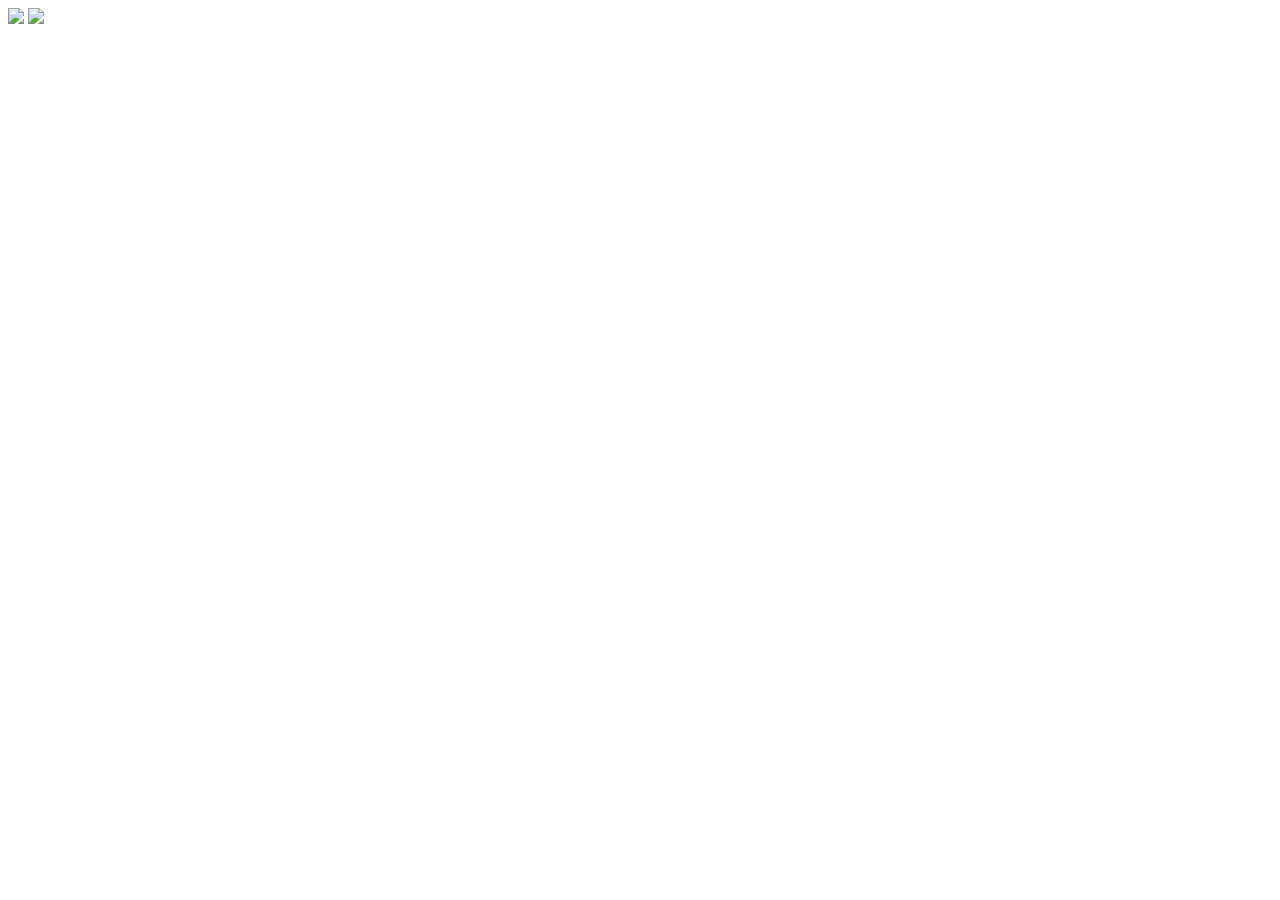
==== index.html @ e2700d0b "Add files via upload" ====
<!DOCTYPE html>
<html lang="en">
  <head>
    <meta charset="UTF-8" />
    <meta name="viewport" content="width=device-width, initial-scale=1.0" />
    <meta http-equiv="X-UA-Compatible" content="ie=edge" />
    <title>Doors of Larnaca</title>
    <link rel="stylesheet" href="css/css.css" />
    <link
      href="https://fonts.googleapis.com/css2?family=Advent+Pro:ital,wght@0,100;0,200;0,300;1,100;1,200;1,300&family=Caveat&family=Inter:wght@100;200;300;400;500;600&family=Pacifico&family=Roboto:ital,wght@0,100;0,300;0,400;0,500;1,300;1,400;1,500&family=Special+Elite&display=swap"
      rel="stylesheet"
    />
  </head>
  <body id="index">
    <main>
      <a href="home.html" style="color: white;">
        <div id="welcome">
        <img src="images/doorsoflarnaca3.png" style="height: 10vh; width: auto;">
        <img src="images/key.png" style="height: 20vh; width: auto;"/>
        <h3 id="welcomemobile">tap to see the doors of Larnaca</h3>
        <h3 id="welcomedesktop">click to see the doors of Larnaca</h3>
      </div>
    </a>
    </main>
    <script src="js/js.js"></script>
  </body>
</html>
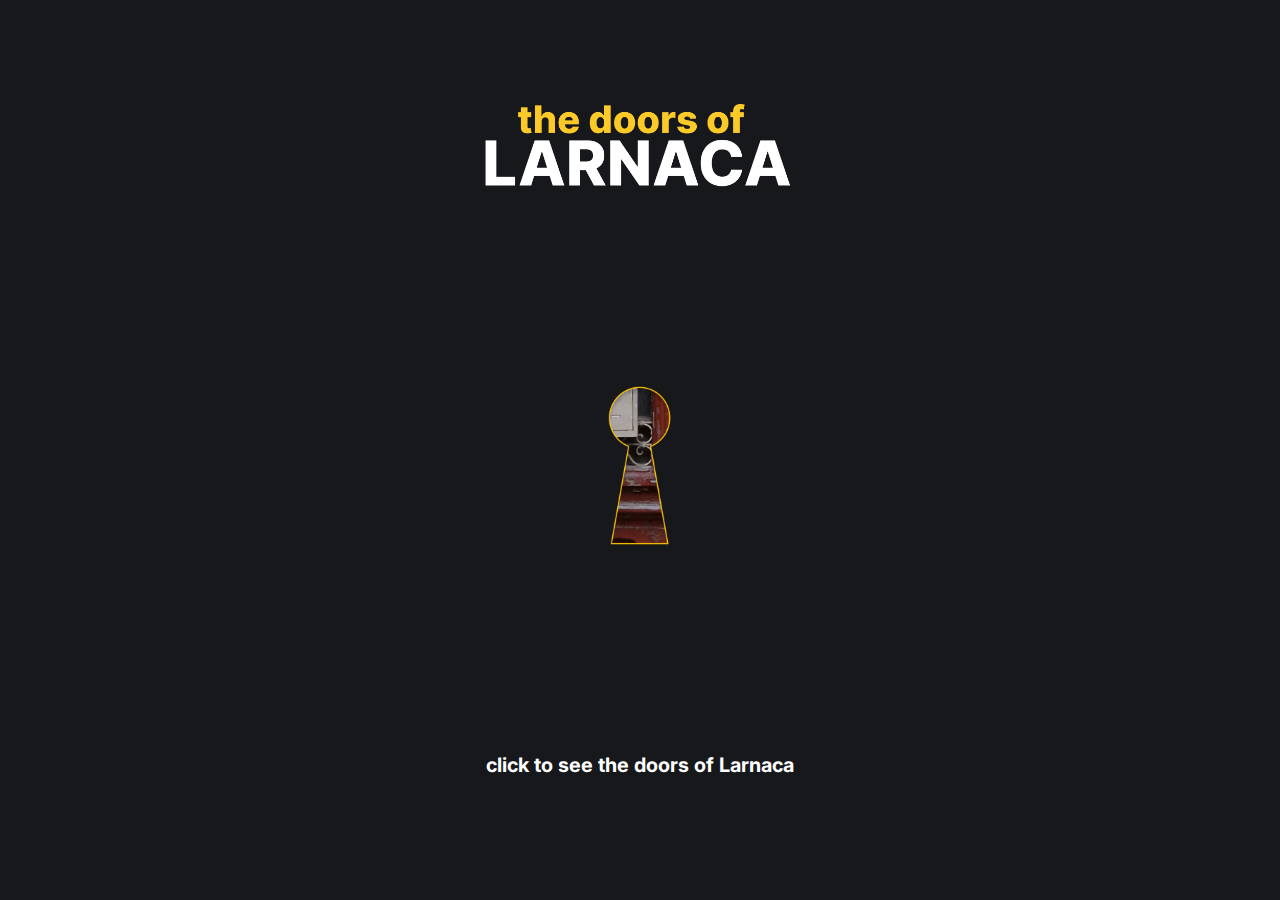
==== commit 8af0be99: "Add files via upload" ====
--- a/index.html
+++ b/index.html
@@ -2,6 +2,7 @@
 <html lang="en">
   <head>
     <meta charset="UTF-8" />
+    <meta name="description" content="Doors of Larnaca will show you all the amazing entrances you can find in this city.">
     <meta name="viewport" content="width=device-width, initial-scale=1.0" />
     <meta http-equiv="X-UA-Compatible" content="ie=edge" />
     <title>Doors of Larnaca</title>
@@ -15,8 +16,8 @@
     <main>
       <a href="home.html" style="color: white;">
         <div id="welcome">
-        <img src="images/doorsoflarnaca3.png" style="height: 10vh; width: auto;">
-        <img src="images/key.png" style="height: 20vh; width: auto;"/>
+        <img alt="logo" src="images/doorsoflarnaca3.png" style="height: 10vh; width: auto;">
+        <img alt="keyhole" src="images/key.png" style="height: 20vh; width: auto;"/>
         <h3 id="welcomemobile">tap to see the doors of Larnaca</h3>
         <h3 id="welcomedesktop">click to see the doors of Larnaca</h3>
       </div>
--- a/css/css.css
+++ b/css/css.css
@@ -0,0 +1,1043 @@
+/* universal css */
+:root {
+  --yellow: #faca28;
+  --pink: #fb0d7f;
+  --darkbg: #17181b;
+  --page: #f6f6f6;
+}
+
+#popupsaved,
+#popupunsaved {
+  border-radius: 20px;
+  width: 50vw;
+  height: 25vh;
+  border-color: var(--pink);
+  border-radius: 34px;
+  border-style: solid;
+  border-width: 2px;
+  background-color: var(--page);
+  z-index: 100;
+  position: fixed;
+  top: 50%;
+  left: 50%;
+  transform: translate(-50%, -50%);
+  display: flex;
+  flex-direction: column;
+  display: none;
+  visibility: hidden;
+  transition: opacity 0.6s ease;
+  text-align: center;
+  padding: 20px;
+}
+
+#mappopup {
+  border-radius: 20px;
+  width: 58vw;
+  height: 75vh;
+  border-color: var(--pink);
+  border-radius: 34px;
+  border-style: solid;
+  border-width: 2px;
+  background-color: var(--page);
+  z-index: 100;
+  position: fixed;
+  top: 50%;
+  left: 50%;
+  transform: translate(-50%, -50%);
+  display: none;
+  flex-direction: column;
+  padding: 2%;
+}
+
+#mapsize {
+  flex: 1;
+  margin-top: 2%;
+  max-width: 100%; 
+  border: 0;
+  width: 100%; 
+  height: 92%;
+}
+.hide {
+  display: none;
+}
+
+.menutext {
+  color: #f6f6f6;
+}
+
+#save {
+  width: 30px;
+  height: auto;
+}
+
+#rms {
+  display: flex;
+  gap: 2vw;
+  align-items: center;
+  margin-right: 0vw;
+  align-self: flex-end;
+}
+
+#savesmall {
+  width: 18px;
+  height: auto;
+}
+
+#author {
+  color: var(--pink);
+  font-size: large;
+  margin-top: 0px;
+  padding-top: 0px;
+}
+
+.textlogo {
+  display: flex;
+  flex-direction: column;
+  align-items: center;
+  justify-content: space-between;
+  gap: 30vh;
+  margin-bottom: 10vh;
+  font-size: larger;
+}
+
+.menumobile {
+  text-align: center;
+  gap: 2vh;
+}
+
+#welcome {
+  display: flex;
+  flex-direction: column;
+  width: 100%;
+  justify-content: center;
+  align-items: center;
+  height: 100vh;
+  gap: 20vh;
+}
+
+.contact {
+  height: 90vh;
+  display: flex;
+  flex-direction: column;
+  justify-content: center;
+  align-items: center;
+  gap: 10vh;
+}
+
+#door2 {
+  display: flex;
+  flex-direction: row-reverse;
+}
+
+/* animation css */
+
+@keyframes hideshow {
+  0% {
+    opacity: 0;
+  }
+  100% {
+    opacity: 1;
+  }
+}
+
+#dol {
+  height: 60%;
+  width: 60%;
+  margin-left: 3%;
+  margin-top: 30vh;
+}
+
+.dolanimation {
+  fill: #ffffff;
+  fill-opacity: 0;
+  stroke: #ffffff;
+  stroke-width: 3px;
+  stroke-dasharray: 7000px;
+  stroke-dashoffset: 7000px;
+  animation: type 3s 1 forwards ease-in;
+}
+.dolanimation1 {
+  fill: #faca28;
+  fill-opacity: 0;
+  stroke: #faca28;
+  stroke-width: 3px;
+  stroke-dasharray: 7000px;
+  stroke-dashoffset: 7000px;
+  animation: type 3s 1 forwards ease-in;
+}
+
+@keyframes type {
+  0% {
+    stroke-dashoffset: 7000px;
+    fill-opacity: 0;
+  }
+  50% {
+    fill-opacity: 0;
+  }
+  100% {
+    stroke-dashoffset: 0px;
+    fill-opacity: 1;
+  }
+}
+
+/*back to universal css*/
+
+#index {
+  background-color: var(--darkbg);
+  color: #f6f6f6;
+  height: 100vh;
+}
+
+body {
+  padding: 0px;
+  margin: 0%;
+  background-color: var(--page);
+  font-family: "Inter";
+}
+
+#browse {
+  display: flex;
+  flex-direction: column;
+  justify-content: center;
+  align-items: center;
+}
+
+#onpage {
+  color: var(--pink);
+}
+
+a {
+  text-decoration: none;
+  color: black;
+}
+
+#navdesktop,
+#navmobile {
+  display: flex;
+  justify-content: space-between;
+  align-items: center;
+  background-color: white;
+}
+
+#desc {
+  background-color: var(--yellow);
+  display: flex;
+  flex-direction: column;
+  align-items: center;
+  padding-left: 7%;
+  padding-right: 7%;
+}
+
+#door {
+  display: flex;
+  margin-top: 5%;
+  margin-bottom: 3%;
+}
+
+#doorbox {
+  display: flex;
+  flex-direction: column;
+}
+
+#submit {
+  background-color: var(--pink);
+  display: flex;
+  flex-direction: column;
+  align-items: center;
+  width: 100vw;
+  gap: 3vh;
+  margin-top: 5vh;
+}
+
+#footer {
+  background-color: var(--darkbg);
+  color: whitesmoke;
+  display: flex;
+  justify-content: space-between;
+  width: 100vw;
+  align-items: center;
+  text-decoration-line: underline;
+}
+
+#landing {
+  height: 100%;
+  width: 100vw;
+  background-image: url(..//images/bg.png);
+  background-size: cover;
+  color: white;
+}
+
+#doorpage {
+  display: flex;
+}
+
+#recent {
+  margin-top: 5%;
+  display: flex;
+  flex-direction: column;
+  justify-content: center;
+  align-items: center;
+}
+
+#insta {
+  width: 3vw;
+  height: auto;
+  margin-right: 5vw;
+}
+
+#mapmobile {
+  width: 70vw;
+  margin-bottom: 10vh;
+}
+
+/* css for desktop */
+
+@media only screen and (min-width: 1001px) {
+  #navmobile,
+  #welcomemobile,
+  #burgermenu,
+  #descmobile,
+  #mapmobile {
+    display: none;
+  }
+
+  body {
+    font-size: 17px;
+  }
+
+  #navdesktop {
+    padding-left: 2%;
+    padding-right: 1%;
+  }
+  #rms2 {
+    display: flex;
+    gap: 2vw;
+    align-items: center;
+    flex-direction: row-reverse;
+    align-self: flex-start;
+  }
+  #landing {
+    height: 100vh;
+  }
+
+  #submit,
+  #desc {
+    padding-top: 5%;
+    padding-bottom: 5%;
+  }
+
+  img {
+    width: 34%;
+    height: 34%;
+  }
+
+  .idk {
+    display: inline-flex;
+    gap: 30px;
+  }
+  #button {
+    background-color: white;
+    color: black;
+    width: 30%;
+    height: 54px;
+    display: flex;
+    justify-content: center;
+    align-items: center;
+    border-radius: 34px;
+    border-style: solid;
+    border-width: 2px;
+  }
+
+  #button2 {
+    background-color: var(--yellow);
+    color: black;
+    padding: 10px;
+    text-align: center;
+    width: 20vw;
+    border-radius: 34px;
+    border-style: solid;
+    border-width: 2px;
+  }
+
+  #button3 {
+    background-color: var(--pink);
+    color: black;
+    padding: 10px;
+    text-align: center;
+    width: 40%;
+    border-radius: 34px;
+    border-style: solid;
+    border-width: 2px;
+  }
+
+  #button4 {
+    background-color: white;
+    color: black;
+    width: 30%;
+    height: 54px;
+    display: flex;
+    justify-content: center;
+    align-items: center;
+    border-radius: 34px;
+    border-style: solid;
+    border-width: 2px;
+  }
+
+  #doorbox {
+    display: flex;
+    flex-direction: column;
+    align-items: stretch;
+    flex: 1;
+    align-self: stretch;
+    justify-content: space-between;
+  }
+
+  #button5 {
+    background-color: var(--pink);
+    color: black;
+    border-color: #17181b;
+    font-size: large;
+    font-weight: bold;
+    width: 30vw;
+    height: 54px;
+    display: flex;
+    justify-content: center;
+    align-items: center;
+    border-radius: 34px;
+    border-style: solid;
+    border-width: 2px;
+  }
+
+
+  #button6 {
+    background-color: var(--page);
+    color: black;
+    border-color: #17181b;
+    font-size: large;
+    font-weight: bold;
+    width: 30vw;
+    height: 54px;
+    display: flex;
+    justify-content: center;
+    align-items: center;
+    border-radius: 34px;
+    border-style: solid;
+    border-width: 2px;
+  }
+
+  #doorpic {
+    height: 80vh;
+    width: auto;
+  }
+
+  #doordiv {
+    display: flex;
+    width: 90vw;
+    margin-left: 5vw;
+    margin-top: 10vh;
+    gap: 4vh;
+    margin-bottom: 6vh;
+  }
+
+  #doorpage {
+    display: flex;
+    justify-content: space-between;
+    text-align: left;
+  }
+
+  #anotherdoor {
+    display: flex;
+    flex-direction: column;
+    align-items: center;
+    justify-content: space-between;
+  }
+  .menumobile {
+    visibility: hidden;
+  }
+
+  #door,
+  #door2 {
+    display: flex;
+    align-items: center;
+    justify-content: center;
+    margin-left: 5%;
+    margin-right: 5%;
+    gap: 5%;
+    width: 80%;
+  }
+
+  #recent {
+    margin-top: 15vh;
+    margin-bottom: 10vh;
+    display: flex;
+    flex-direction: column;
+    gap: 6vh;
+  }
+}
+
+/* css for tablets */
+
+@media only screen and (min-width: 506px) and (max-width: 1000px) {
+  #navmobile,
+  #welcomemobile,
+  #burgermenu,
+  #descmobile,
+  #mapmobile {
+    display: none;
+  }
+
+  body {
+    font-size: 16px;
+  }
+
+  #navdesktop {
+    padding-left: 2%;
+    padding-right: 1%;
+  }
+
+  #landing {
+    height: 100vh;
+  }
+
+  #submit,
+  #desc {
+    padding-top: 5%;
+    padding-bottom: 5%;
+  }
+
+  img {
+    width: 40vw;
+  }
+  .idk {
+    display: inline-flex;
+    gap: 10px;
+  }
+  #button {
+    background-color: white;
+    color: black;
+    width: 30%;
+    height: 54px;
+    display: flex;
+    justify-content: center;
+    align-items: center;
+    border-radius: 34px;
+    border-style: solid;
+    border-width: 2px;
+  }
+
+  #rms2 {
+    display: flex;
+    gap: 2vw;
+    align-items: center;
+    flex-direction: row-reverse;
+    align-self: flex-start;
+  }
+
+  #button2 {
+    background-color: var(--yellow);
+    color: black;
+    padding: 10px;
+    text-align: center;
+    width: 20vw;
+    border-radius: 34px;
+    border-style: solid;
+    border-width: 2px;
+  }
+
+  #button3 {
+    background-color: var(--pink);
+    color: black;
+    padding: 10px;
+    text-align: center;
+    width: 30%;
+    border-radius: 34px;
+    border-style: solid;
+    border-width: 2px;
+  }
+
+  #button4 {
+    background-color: white;
+    color: black;
+    width: 30%;
+    height: 54px;
+    display: flex;
+    justify-content: center;
+    align-items: center;
+    border-radius: 34px;
+    border-style: solid;
+    border-width: 2px;
+  }
+
+  #button5 {
+    background-color: var(--pink);
+    color: black;
+    border-color: #17181b;
+    width: 30vw;
+    height: 54px;
+    display: flex;
+    justify-content: center;
+    align-items: center;
+    border-radius: 34px;
+    border-style: solid;
+    border-width: 2px;
+  }
+
+  #button6 {
+    background-color: var(--page);
+    color: black;
+    border-color: #17181b;
+    width: 30vw;
+    height: 54px;
+    display: flex;
+    justify-content: center;
+    align-items: center;
+    border-radius: 34px;
+    border-style: solid;
+    border-width: 2px;
+  }
+
+  #doorpic {
+    width: 50%;
+  }
+
+  #doordiv {
+    display: flex;
+  }
+
+  #doorpage {
+    display: flex;
+  }
+
+  #doorbox {
+    justify-content: space-between;
+    gap: 30%;
+  }
+
+  #anotherdoor {
+    display: flex;
+    flex-direction: column;
+    justify-content: space-between;
+  }
+  .menumobile {
+    visibility: hidden;
+  }
+
+  #instagram {
+    width: 5vw;
+    height: auto;
+    margin-right: 3vw;
+  }
+
+  #door,
+  #door2 {
+    display: flex;
+    align-items: center;
+    justify-content: center;
+    margin-left: 5%;
+    margin-right: 5%;
+    gap: 5%;
+  }
+
+  #recent {
+    margin-top: 10vh;
+    margin-bottom: 10vh;
+    display: flex;
+    flex-direction: column;
+    gap: 6vh;
+  }
+
+  #doorpic {
+    width: 37vw;
+    height: auto;
+  }
+
+  #doordiv {
+    display: flex;
+    width: 90vw;
+    margin-left: 5vw;
+    margin-top: 10vh;
+    gap: 4vh;
+    margin-bottom: 6vh;
+  }
+
+  #doorpage {
+    display: flex;
+    justify-content: space-between;
+    text-align: left;
+  }
+
+  #anotherdoor {
+    display: flex;
+    flex-direction: column;
+    align-items: center;
+    justify-content: space-between;
+}
+}
+/* css for mobile */
+
+@media only screen and (max-width: 505px) and (min-width: 301px) {
+  #navdesktop,
+  #welcomedesktop,
+  #burgermenu,
+  #descdesktop,
+  .mapdesktop {
+    display: none;
+  }
+
+  #dol {
+    max-width: 90%;
+  }
+
+  #pmobile {
+    width: 70vw;
+  }
+
+  body {
+    font-size: 16px;
+  }
+
+  #navmobile {
+    padding-left: 5%;
+    margin-bottom: 0%;
+    margin-right: 0%;
+  }
+
+  img {
+    width: 45%;
+    height: 45%;
+  }
+
+  #button {
+    background-color: white;
+    color: black;
+    width: 35%;
+    height: 43px;
+    display: flex;
+    justify-content: center;
+    align-items: center;
+    border-radius: 34px;
+    border-style: solid;
+    border-width: 2px;
+  }
+
+  #button2 {
+    background-color: var(--yellow);
+    color: black;
+    padding: 10px;
+    text-align: center;
+    width: 80%;
+    border-radius: 34px;
+    border-style: solid;
+    border-width: 2px;
+    font-size: 12px;
+  }
+
+  #rms2 {
+    display: flex;
+    gap: 2.5vw;
+    align-items: center;
+    flex-direction: row-reverse;
+    align-self: flex-start;
+  }
+
+  #rms {
+    gap: 3vw;
+  }
+
+  #button3 {
+    background-color: var(--pink);
+    color: black;
+    padding: 10px;
+    text-align: center;
+    width: 60%;
+    border-radius: 34px;
+    border-style: solid;
+    border-width: 2px;
+  }
+  #button4 {
+    background-color: white;
+    color: black;
+    width: 50%;
+    height: 43px;
+    display: flex;
+    justify-content: center;
+    align-items: center;
+    border-radius: 34px;
+    border-style: solid;
+    border-width: 2px;
+  }
+
+  #button5 {
+    background-color: var(--pink);
+    color: black;
+    width: 35vw;
+    height: 43px;
+    display: flex;
+    justify-content: center;
+    align-items: center;
+    border-radius: 34px;
+    border-style: solid;
+    border-width: 2px;
+  }
+
+  #button6 {
+    background-color: var(--page);
+    color: black;
+    width: 35vw;
+    height: 43px;
+    display: flex;
+    justify-content: center;
+    align-items: center;
+    border-radius: 34px;
+    border-style: solid;
+    border-width: 2px;
+  }
+  #submit,
+  #desc {
+    padding-top: 10%;
+    padding-bottom: 10%;
+    text-align: center;
+  }
+
+  #landing {
+    height: 90vh;
+  }
+
+  #burgermenu {
+    background-color: var(--darkbg);
+    position: fixed;
+    z-index: 100;
+    margin-top: 0%;
+    margin-left: 0%;
+    top: 0rem;
+    right: 0rem;
+    width: 100vw;
+    height: 100vh;
+    display: flex;
+    flex-direction: column;
+    justify-content: space-between;
+  }
+
+  #doorpic {
+    width: 85%;
+    margin-top: 15%;
+  }
+
+  #doordiv {
+    margin-left: 12%;
+  }
+
+  #dol {
+    height: auto;
+    width: 100vw;
+    margin-left: 3%;
+    margin-top: 50vh;
+  }
+
+  #door,
+  #door2 {
+    display: flex;
+    align-items: center;
+    justify-content: center;
+    margin-left: 5%;
+    margin-right: 5%;
+    gap: 5%;
+  }
+
+  #recent {
+    margin-top: 10vh;
+    margin-bottom: 10vh;
+    display: flex;
+    flex-direction: column;
+    gap: 6vh;
+  }
+#doorpage {
+  width: 75vw;
+    display: flex;
+    justify-content: space-between;
+}
+  #burgermenu {
+    visibility: hidden;
+  }
+
+  #save {
+    width: auto;
+    height: 30px;
+  }
+}
+
+/* css for small mobile */
+
+@media only screen and (max-width: 300px) {
+  #navdesktop,
+  #welcomedesktop,
+  #descdesktop,
+  .mapdesktop {
+    display: none;
+  }
+
+  #dol {
+    max-width: 90%;
+  }
+
+  body {
+    font-size: 13px;
+  }
+
+  #rms2 {
+    display: flex;
+    gap: 2vw;
+    align-items: center;
+    flex-direction: row-reverse;
+    align-self: flex-start;
+  }
+
+  #navmobile {
+    padding-left: 5%;
+    margin-bottom: 0%;
+    margin-right: 0%;
+  }
+
+  img {
+    width: 90%;
+    height: 90%;
+  }
+
+  #button {
+    background-color: white;
+    color: black;
+    width: 35%;
+    height: 43px;
+    display: flex;
+    justify-content: center;
+    align-items: center;
+    border-radius: 34px;
+    border-style: solid;
+    border-width: 2px;
+  }
+
+  #button2 {
+    background-color: var(--yellow);
+    color: black;
+    padding: 10px;
+    text-align: center;
+    width: 60vw;
+    border-radius: 34px;
+    border-style: solid;
+    border-width: 2px;
+    font-size: 12px;
+  }
+
+  #button3 {
+    background-color: var(--pink);
+    color: black;
+    padding: 10px;
+    text-align: center;
+    width: 60%;
+    border-radius: 34px;
+    border-style: solid;
+    border-width: 2px;
+  }
+  #button4 {
+    background-color: white;
+    color: black;
+    width: 60%;
+    height: 43px;
+    display: flex;
+    justify-content: center;
+    align-items: center;
+    border-radius: 34px;
+    border-style: solid;
+    border-width: 2px;
+  }
+
+  #button5 {
+    background-color: var(--pink);
+    color: black;
+    width: 60%;
+    height: 43px;
+    display: flex;
+    justify-content: center;
+    align-items: center;
+    border-radius: 34px;
+    border-style: solid;
+    border-width: 2px;
+  }
+
+  #button6 {
+    background-color: var(--page);
+    color: black;
+    width: 60%;
+    height: 43px;
+    display: flex;
+    justify-content: center;
+    align-items: center;
+    border-radius: 34px;
+    border-style: solid;
+    border-width: 2px;
+  }
+#under {
+  flex-direction: column;
+}
+
+  #submit,
+  #desc {
+    padding-top: 10%;
+    padding-bottom: 10%;
+    text-align: center;
+  }
+
+  #landing {
+    height: 90vh;
+  }
+
+  #burgermenu {
+    background-color: var(--darkbg);
+    position: fixed;
+    z-index: 100;
+    margin-top: 0%;
+    margin-left: 0%;
+    top: 0rem;
+    right: 0rem;
+    width: 100vw;
+    height: 100vh;
+  }
+
+  #doorpic {
+    width: 85%;
+    margin-top: 15%;
+  }
+
+  #doordiv {
+    margin-left: 12%;
+  }
+  #dol {
+    height: auto;
+    width: 100vw;
+    margin-left: 3%;
+    margin-top: 60vh;
+  }
+  #pmobile {
+    width: 70vw;
+  }
+
+  #door,
+  #door2 {
+    display: flex;
+    flex-direction: column;
+    justify-content: center;
+    align-content: center;
+    margin-left: 5%;
+    margin-right: 5%;
+    gap: 5%;
+  }
+
+  #burgermenu {
+    visibility: hidden;
+  }
+  #doorpage {
+    width: 75vw;
+    display: flex;
+    justify-content: space-between;
+  }
+}
